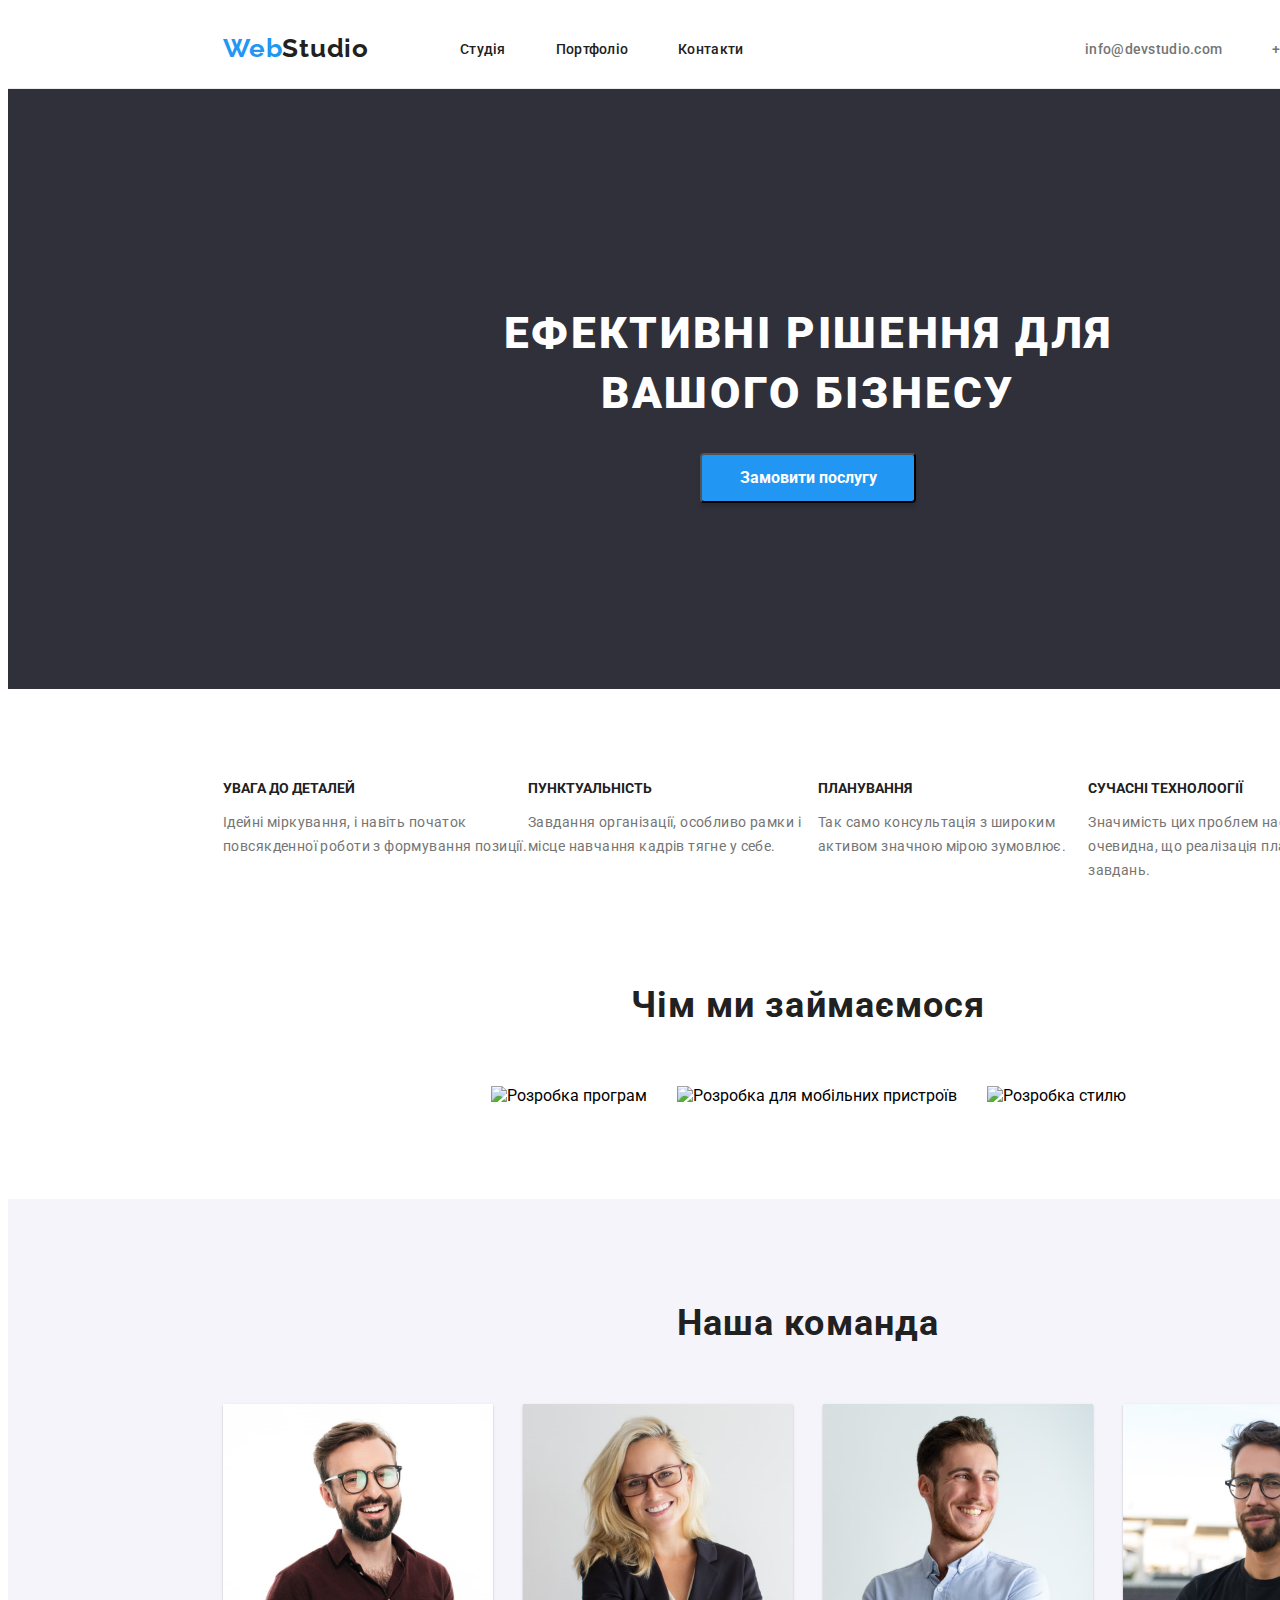
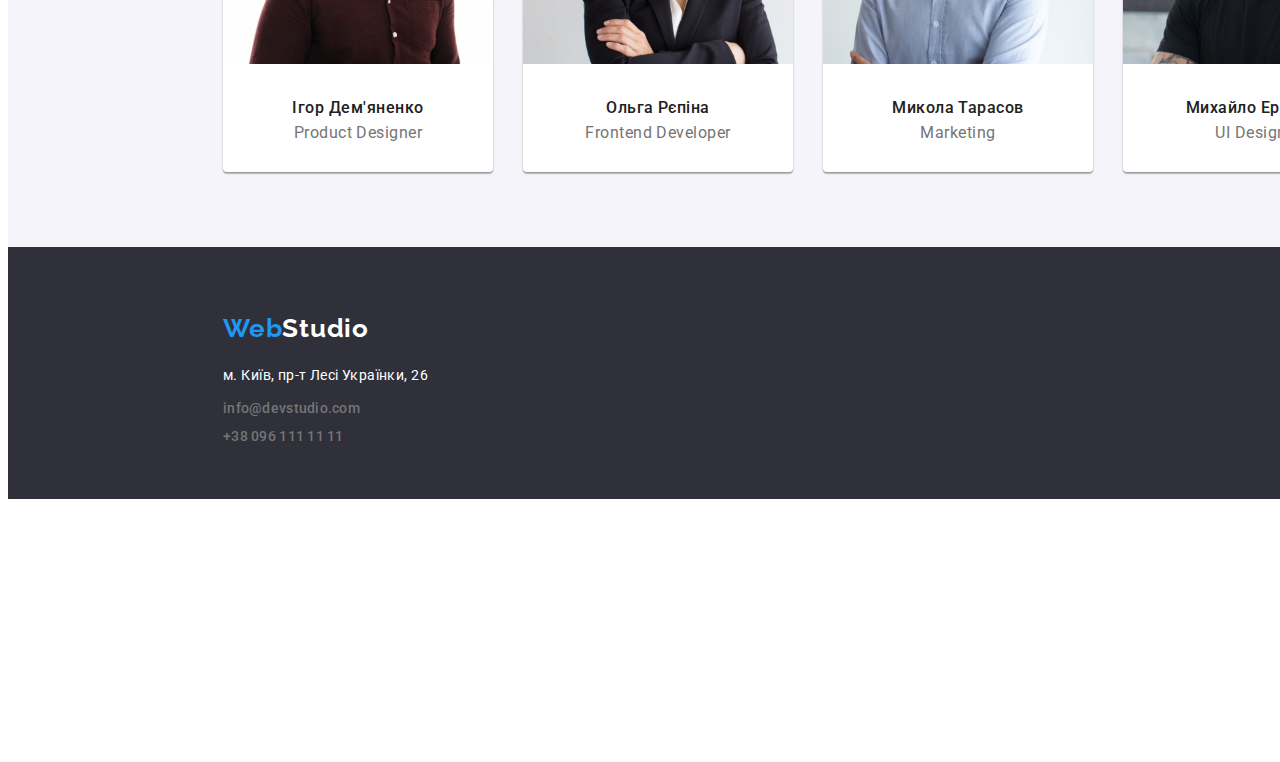
==== index.html @ 9a3f0b22 "переробив назву" ====
<!DOCTYPE html>
<html lang="uk">
  <head>
    <meta charset="UTF-8" />
    <meta http-equiv="X-UA-Compatible" content="IE=edge" />
    <meta name="viewport" content="width=device-width, initial-scale=1.0" />
    <title>WebStudio</title>
    <link rel="stylesheet" href="./css/styles.css" />
    <link rel="preconnect" href="https://fonts.googleapis.com" />
    <link rel="preconnect" href="https://fonts.gstatic.com" crossorigin />
    <link
      href="https://fonts.googleapis.com/css2?family=Raleway:wght@700&family=Roboto:wght@400;700;900&display=swap"
      rel="stylesheet"
    />
  </head>

  <body>
    <!--header-->

    <header class="page-header">
      <nav class="page-nav">
        <a class="logo link" href="./index.html"
          >Web<span class="logo-black">Studio</span></a
        >
        <ul class="nav-list-menu list">
          <li class="menu-item">
            <a class="menu-link link" href="./index.html">студія</a>
          </li>
          <li class="menu-item">
            <a class="menu-link link" href="./portfolio.html">портфоліо</a>
          </li>
          <li class="menu-item">
            <a class="menu-link link" href="">контакти</a>
          </li>
        </ul>
      </nav>
      <ul class="nav-contact-menu list">
        <li class="mail-item">
          <a class="mail-link link" href="mailto:info@devstudio.com"
            >info@devstudio.com</a
          >
        </li>
        <li class="phone-item">
          <a class="phone-number-link link" href="tel:+380961111111"
            >+38 096 111 11 11</a
          >
        </li>
      </ul>
    </header>

    <!--main section hero section-->

    <main>
      <section class="hero-section">
        <h1 class="hero-title">ефективні рішення для вашого бізнесу</h1>
        <button class="modal-button" type="button">Замовити послугу</button>
      </section>

      <!--main section  особливості-->

      <section class="features-section">
        <h2 class="title-features">наші особливості</h2>
        <ul class="list-feature list">
          <li class="feature">
            <h3 class="feature-head">увага до деталей</h3>
            <p class="deskription-feature">
              Ідейні міркування, і навіть початок повсякденної роботи з
              формування позиції.
            </p>
          </li>
          <li class="feature">
            <h3 class="feature-head">пунктуальність</h3>
            <p class="deskription-feature">
              Завдання організації, особливо рамки і місце навчання кадрів тягне
              у себе.
            </p>
          </li>
          <li class="feature">
            <h3 class="feature-head">планування</h3>
            <p class="deskription-feature">
              Так само консультація з широким активом значною мірою зумовлює.
            </p>
          </li>
          <li class="feature">
            <h3 class="feature-head">сучасні технолоогії</h3>
            <p class="deskription-feature">
              Значимість цих проблем настільки очевидна, що реалізація планових
              завдань.
            </p>
          </li>
        </ul>
      </section>

      <!--main section  чім ми займаємося-->

      <section class="image-section">
        <h2 class="title-image-work">Чім ми займаємося</h2>
        <ul class="image-list list">
          <li>
            <img
              src="./images/img/coding.jpg"
              alt="Розробка програм"
              width="370"
            />
          </li>
          <li>
            <img
              src="./images/img/mobile-dev.jpg"
              alt="Розробка для мобільних пристроїв"
              width="370"
            />
          </li>
          <li>
            <img
              src="./images/img/coloring.jpg"
              alt="Розробка стилю"
              width="370"
            />
          </li>
        </ul>
      </section>

      <!--main section  наша команда-->

      <section class="team-section">
        <h2 class="title-team-section">Наша команда</h2>
        <ul class="list-team list">
          <li class="team">
            <img
              src="./images/img_team/man1.jpg"
              alt="Ігор Дем'яненко"
              width="270"
            />
            <h3 class="head-member-team">ігор дем'яненко</h3>
            <p class="post-member-team" lang="en">product designer</p>
          </li>
          <li class="team">
            <img
              src="./images/img_team/blondgerl.jpg"
              alt="Ольга Рєпіна"
              width="270"
            />
            <h3 class="head-member-team">ольга рєпіна</h3>
            <p class="post-member-team" lang="en">frontend developer</p>
          </li>
          <li class="team">
            <img
              src="./images/img_team/man2.jpg"
              alt="Микола Тарасов"
              width="270"
            />
            <h3 class="head-member-team">микола тарасов</h3>
            <p class="post-member-team" lang="en">marketing</p>
          </li>
          <li class="team">
            <img
              src="./images/img_team/man3.jpg"
              alt="Михайло Єрмаков"
              width="270"
            />
            <h3 class="head-member-team">михайло ермаков</h3>
            <p class="post-member-team" lang="en">UI designer</p>
          </li>
        </ul>
      </section>
    </main>

    <!--footer-->

    <footer class="page-footer">
      <a class="logo-footer link" href="./index.html"
        >Web<span class="logo-white">Studio</span></a
      >
      <address class="address">
        <ul class="contact-list list">
          <li class="contact-item">
            <a
              class="address-link link"
              href="https://goo.gl/maps/MjFmagzTwZB6WULo7"
              target="_blank"
              rel="noopener nofollow noreferrer"
              >м. Київ, пр-т Лесі Українки, 26
            </a>
          </li>
          <li class="footer-mail-item">
            <a class="footer-mail-link link" href="mailto:info@devstudio.com"
              >info@devstudio.com</a
            >
          </li>
          <li class="footer-phone-item">
            <a class="footer-phone-number-link link" href="tel:+380961111111"
              >+38 096 111 11 11</a
            >
          </li>
        </ul>
      </address>
    </footer>
  </body>
</html>
---- css/styles.css ----
/*змінні кольорів*/
:root { /* color */
    --button-color-blue: #2196F3;
    --background-color-white: #ffffff;
    --background-color-dark: #2F303A;
    --background-color-light: #ECECEC;
    --background-color-team: #F5F4FA;
    --main-text-color-gray: #757575;
    --main-text-color-black: #212121;
    --logo-text-color-blue: #2196F3;
    --logo-text-color-black: #212121;
    --hover-focus-color-blue: #2196F3;

    /* font */
    --primary-font: 'Roboto', sans-serif;
}
/*    зміна курсора    */
button {
    cursor: pointer;
    font-family: inherit;
} 

/*    Підреслювання  вимк    */
.link {
    text-decoration: none;
}
/*    маркер списку  вимк    */
.list {
    list-style: none;
    padding: 0;
} 
body {
    font-family: var(--primary-font);
    width: 1600px;
    height: 2346px;

}

/*    header   */
.page-header {
    width: 1600px;
    height: 80px;
    display: flex;
    flex-direction: row;
    align-items: center;
    justify-content: space-between;
    background-color: var(--background-color-white);
    border-bottom: 1px solid #ECECEC;
}
.page-nav {
    display: flex;
    align-items: center;
}
/* logo */
.logo {
    font-family: 'Raleway';
    font-style: normal;
    font-weight: 700;
    font-size: 26px;
    line-height: 1.19;
    letter-spacing: 0.03em;
    color: var(--logo-text-color-blue);
    margin-left: 215px;
    width: 145px;
    height: 31px;

}
.logo-black {
    color: var(--logo-text-color-black);
}
/* nav */
.nav-list-menu {
    display: flex;
    margin: 92px;
    text-transform: capitalize;
} 
.menu-item {
    margin-right: 50px;
}
.menu-link {
    font-weight: 500;
    font-size: 14px;
    line-height: 1.14;
    letter-spacing: 0.02em;
    color: var(--main-text-color-black);
}

.nav-contact-menu {
    display: flex;
    margin-right: 215px;
}
/*    Hover Focus  header  */
.menu-link:hover,
.menu-link:focus,
.mail-link:hover,
.mail-link:focus,
.phone-number-link:hover,
.phone-number-link:focus {
    color: var(--hover-focus-color-blue);
}

/*    Посилання на mail     */

.mail-link {
    font-weight: 500;
    font-size: 14px;
    line-height: 1.14;
    letter-spacing: 0.02em;
    color: var(--main-text-color-gray);
}                   
/*    Посилання на phone    */
.phone-item {
    margin-left: 50px;
}
.phone-number-link {
    font-weight: 500;
    font-size: 14px;
    line-height: 1.14;
    letter-spacing: 0.02em;
    color:var(--main-text-color-gray);
}

/*    MAIN section--HERO SECTION    */
.hero-section {
    width: 1600px;
    height: 600px;
    display: flex;
    background-color: var(--background-color-dark);
    flex-wrap: nowrap;
    flex-direction: column;
    justify-content: center;
    align-items: center;
}
.hero-title {
    width: 696px;
    height: 120px;
    text-align: center;
    text-transform: uppercase;
    font-weight: 900;
    font-size: 44px;
    line-height: 1.36;
    letter-spacing: 0.06em;
    color: var(--background-color-white);
}
.modal-button {
    width: 216px;
    height: 50px;
    font-weight: 700;
    font-size: 16px;
    line-height: 1.9;
    color: #ffffff;
    background-color: var(--button-color-blue);
    border-radius: 4px;
    box-shadow: 0px 4px 4px rgba(0, 0, 0, 0.15);
    
}
.modal-button:hover, 
.modal-button:focus {
    background-color: #188CE8;
}
/*    MAIN section--Особливості    */
.features-section {
    width: 1170px;
    height: 98px;
    display: flex;
    justify-content: space-around;
    margin: auto;
    align-items: center;
    margin-top: 94px;
    margin-bottom: 94px;
    background-color: var(--background-color-white);
}
.title-features {
    display: none;
}
.list-feature {
    display: flex;
}
.feature-head {
    font-weight: 700;
    font-size: 14px;
    line-height: 1.14;
    letter-spacing: 3%;
    text-transform: uppercase;
    color: var(--main-text-color-black);
}
.deskription-feature {
    font-weight: 400;
    font-size: 14px;
    line-height: 1.71;
    letter-spacing: 0.03em;
    color: var(--main-text-color-gray)
}

/*    Main section--Чим ми займаємося    */
.image-section {
    margin-bottom: 94px;
}
.title-image-work {
    display: flex;
    justify-content: center;
    font-weight: 700;
    font-size: 36px;
    line-height: 1.7;
    letter-spacing: 0.03em;
    color: var(--main-text-color-black);
    margin-bottom: 50px;
}
.image-list {
    display: flex;
    flex-wrap: wrap;
    gap: 30px;
    justify-content: center;
}

/*     Main section--Наша команда    */
.team-section {
    width: 1600px;
    height: 648px;
    background-color: var(--background-color-team);
} 
.title-team-section {
    font-weight: 700;
    font-size: 36px;
    line-height: 1.7;
    letter-spacing: 0.03em;
    color: var(--main-text-color-black);
    display: flex;
    justify-content: center;
    padding-top: 94px;
}

.list-team {
    display: flex;
    margin-top: 50px;
    gap: 30px;
    justify-content: center;
}

.team {
    background-color: var(--background-color-white);
    width: 270px;
    height: 368px;
    box-shadow: 0px 1px 3px rgba(0, 0, 0, 0.12),
     0px 1px 1px rgba(0, 0, 0, 0.14),
     0px 2px 1px rgba(0, 0, 0, 0.2);
    border-radius: 0px 0px 4px 4px;
}
.head-member-team {
    font-weight: 500;
    font-size: 16px;
    line-height: 1.19;
    letter-spacing: 0.03em;
    color: var(--main-text-color-black);
    margin-top: 30px;
    display: flex;
    justify-content: center;
    text-transform: capitalize;
}
.post-member-team {
    font-weight: 400;
    font-size: 16px;
    line-height: 1.19;
    letter-spacing: 0.03em;
    color: var(--main-text-color-gray);
    margin-top: -10px;
    display: flex;
    justify-content: center;
    text-transform: capitalize;
}

/*    Footer    */
.page-footer {
    height: 252px;
    background-color: var(--background-color-dark);
    display: flex;
    flex-direction: column;
    justify-content: center;
}
.logo-footer {
    font-family: 'Raleway';
    font-weight: 700;
    font-size: 26px;
    line-height: 1.19;
    letter-spacing: 0.03em;
    color: var(--logo-text-color-blue);
    margin-left: 215px;
    width: 145px;
    height: 31px;
}
.logo-white {
    color: #FFFFFF;
}
.address {
    font-style: normal;
    margin-bottom: -28px;
    
}

.contact-list {
    margin-left: 215px;
    width: 231px;
    height: 81px;
    display: flex;
    justify-content: space-between;
    flex-direction: column;
    margin-top: 20px;

}


.address-link {
    font-weight: 400;
    font-size: 14px;
    line-height: 1.7;
    letter-spacing: 0.03em;
    color: #FFFFFF;
}

.footer-mail-link {
    font-weight: 500;
    font-size: 14px;
    line-height: 1.14;
    letter-spacing: 0.02em;
    color: var(--main-text-color-gray);
    margin-top: 9px;
}
.footer-phone-number-link {
    font-weight: 500;
    font-size: 14px;
    line-height: 1.14;
    letter-spacing: 0.02em;;
    color: var(--main-text-color-gray);
    margin-top: 9px;
}
.address-link:hover,
.address-link:focus,
.footer-mail-link:hover,
.footer-mail-link:focus,
.footer-phone-number-link:hover,
.footer-phone-number-link:focus {
    color: var(--button-color-blue)
}


/*    Portfolio   main */

.section {
    margin-top: 94px;
    margin-bottom: 94px;
}
/* правильно сховати H1  */
.section-title {
    position: absolute;
    white-space: nowrap;
    width: 1px;
    height: 1px;
    overflow: hidden;
    border: 0;
    padding: 0;
    clip: rect(0 0 0 0);
    clip-path: inset(50%);
    margin: -1px;
}
/* список навигации*/
.nav-list {
    display: flex;
    justify-content: center;
    gap: 8px;
    padding-bottom: 34px;
}
.nav-list-link {
    text-transform: capitalize;
    border: none;
    border-radius: 4px;
    font-family: inherit;
    font-weight: 500;
    font-size: 16px;
    line-height: 1.6;
    letter-spacing: 0.03em;
    color: var(--main-text-color-black);
    height: 38px;
    padding-left: 22px;
    padding-right: 22px;

}
.text-trasform-none {
    text-transform: lowercase;
} 
.text-transform-up {
    text-transform: uppercase;
}
.item-link {
    text-transform: capitalize;
    font-family: 'Roboto';
    font-style: normal;
    font-weight: 500;
    font-size: 16px;
    line-height: 26px;
    text-align: center;
    letter-spacing: 0.03em;
    color: var(--main-text-color-black);
}
.nav-list-link:hover,
.nav-list-link:focus {
    background-color: var(--hover-focus-color-blue);
    color: #FFFFFF;
    box-shadow: 0px 3px 1px rgba(0, 0, 0, 0.1),
     0px 1px 2px rgba(0, 0, 0, 0.08),
      0px 2px 2px rgba(0, 0, 0, 0.12);
}


/*portfolio Maine content */

.container {
    width: 1170px;
    margin-left: auto;
    margin-right: auto;
    padding: 0 15px;
}
.list-portfolio {
    display: flex;
    flex-wrap: wrap;
    gap: 30px;
    justify-content: center;
    padding: 0;
} 

.item {
    width: 370px;
    height: 404px;
    box-sizing: border-box;
    background: var(--background-color-white);
    border: 1px solid #EEEEEE;
}
.head-list {
    margin-left: 24px;
    text-transform: capitalize;
}
.paragraf-list {
    margin-left: 24px;
    text-transform: capitalize;
    color: var(--main-text-color-gray);
}
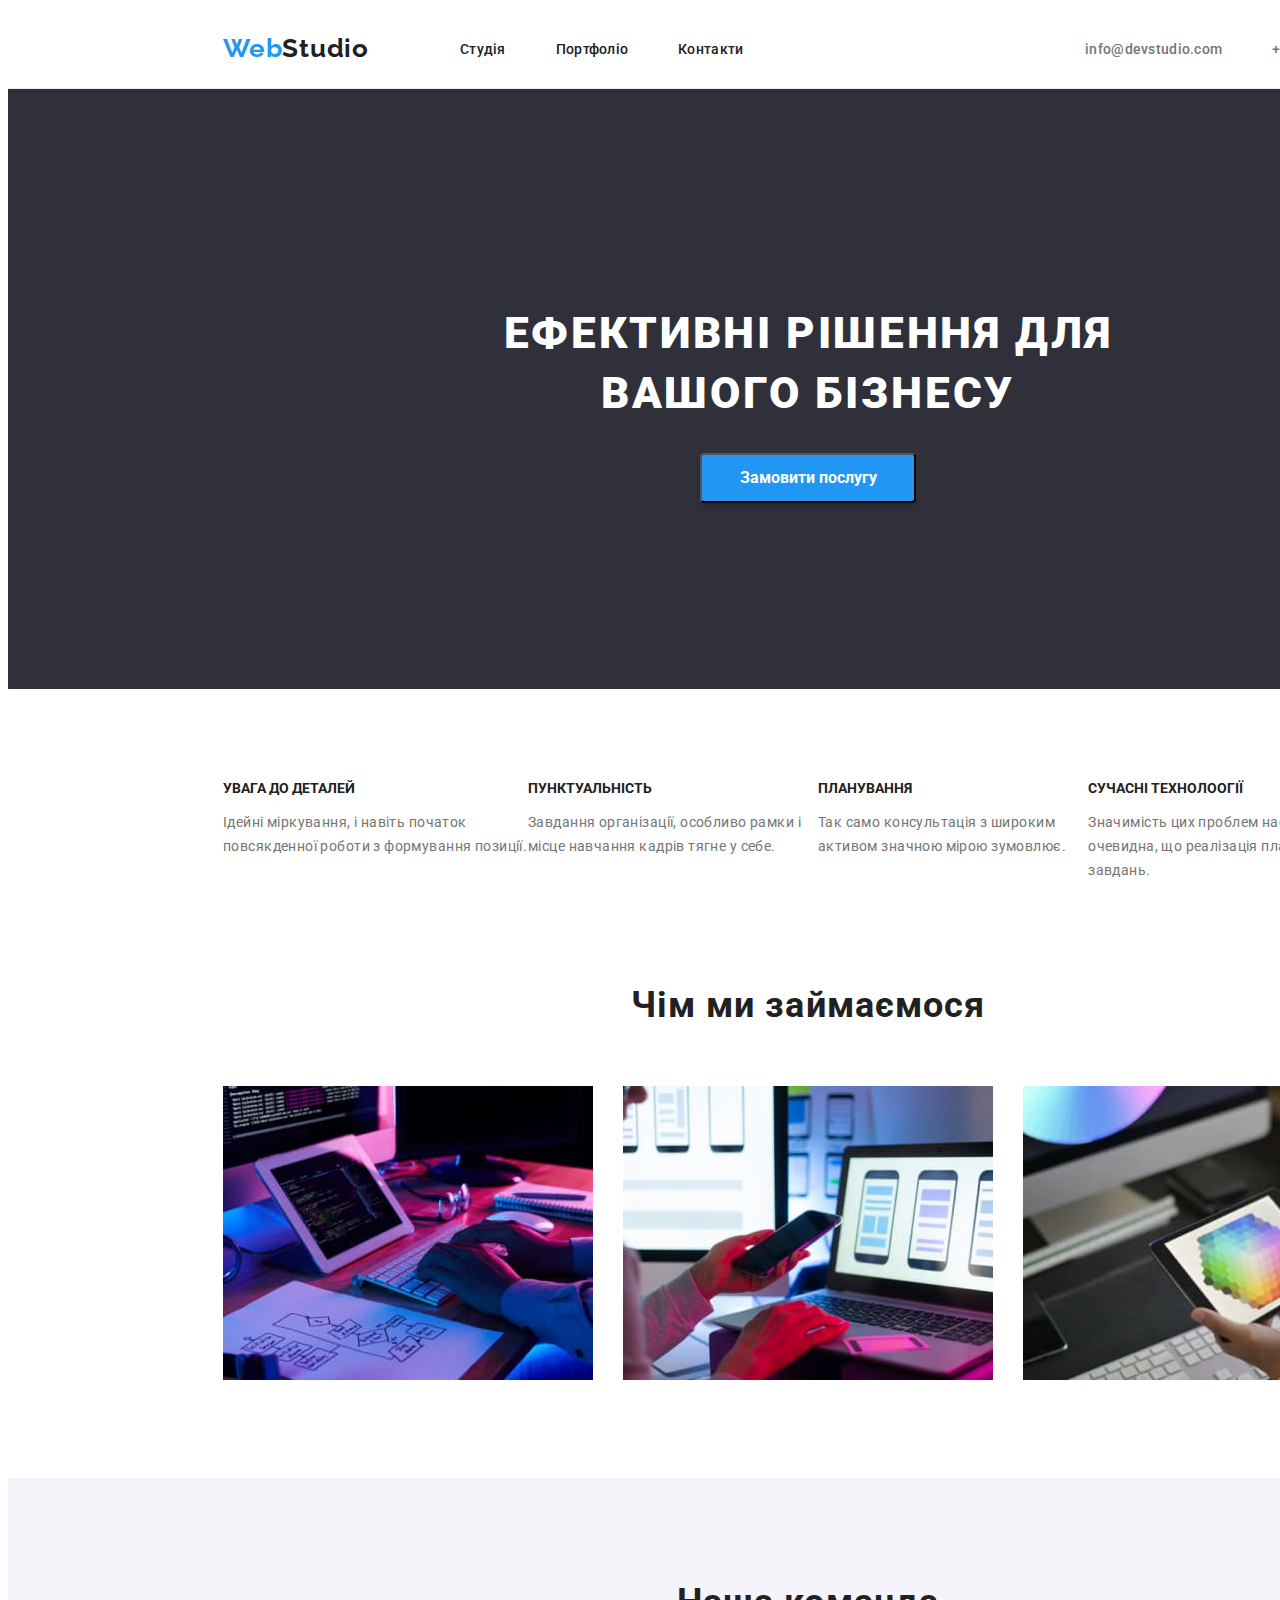
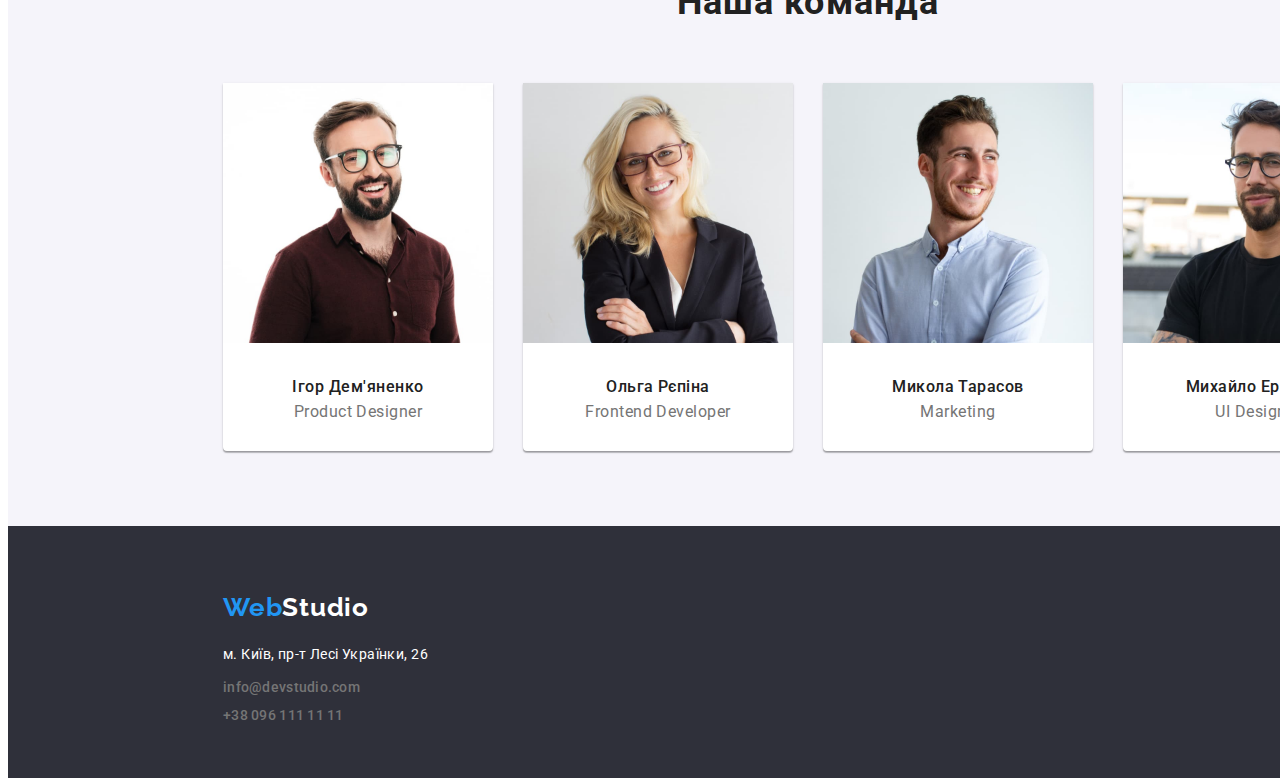
==== commit 1c4a86ff: "fix by foto" ====
--- a/index.html
+++ b/index.html
@@ -98,21 +98,21 @@
         <ul class="image-list list">
           <li>
             <img
-              src="./images/img/coding.jpg"
+              src="./images/coding.jpg"
               alt="Розробка програм"
               width="370"
             />
           </li>
           <li>
             <img
-              src="./images/img/mobile-dev.jpg"
+              src="./images/mobile-dev.jpg"
               alt="Розробка для мобільних пристроїв"
               width="370"
             />
           </li>
           <li>
             <img
-              src="./images/img/coloring.jpg"
+              src="./images/coloring.jpg"
               alt="Розробка стилю"
               width="370"
             />
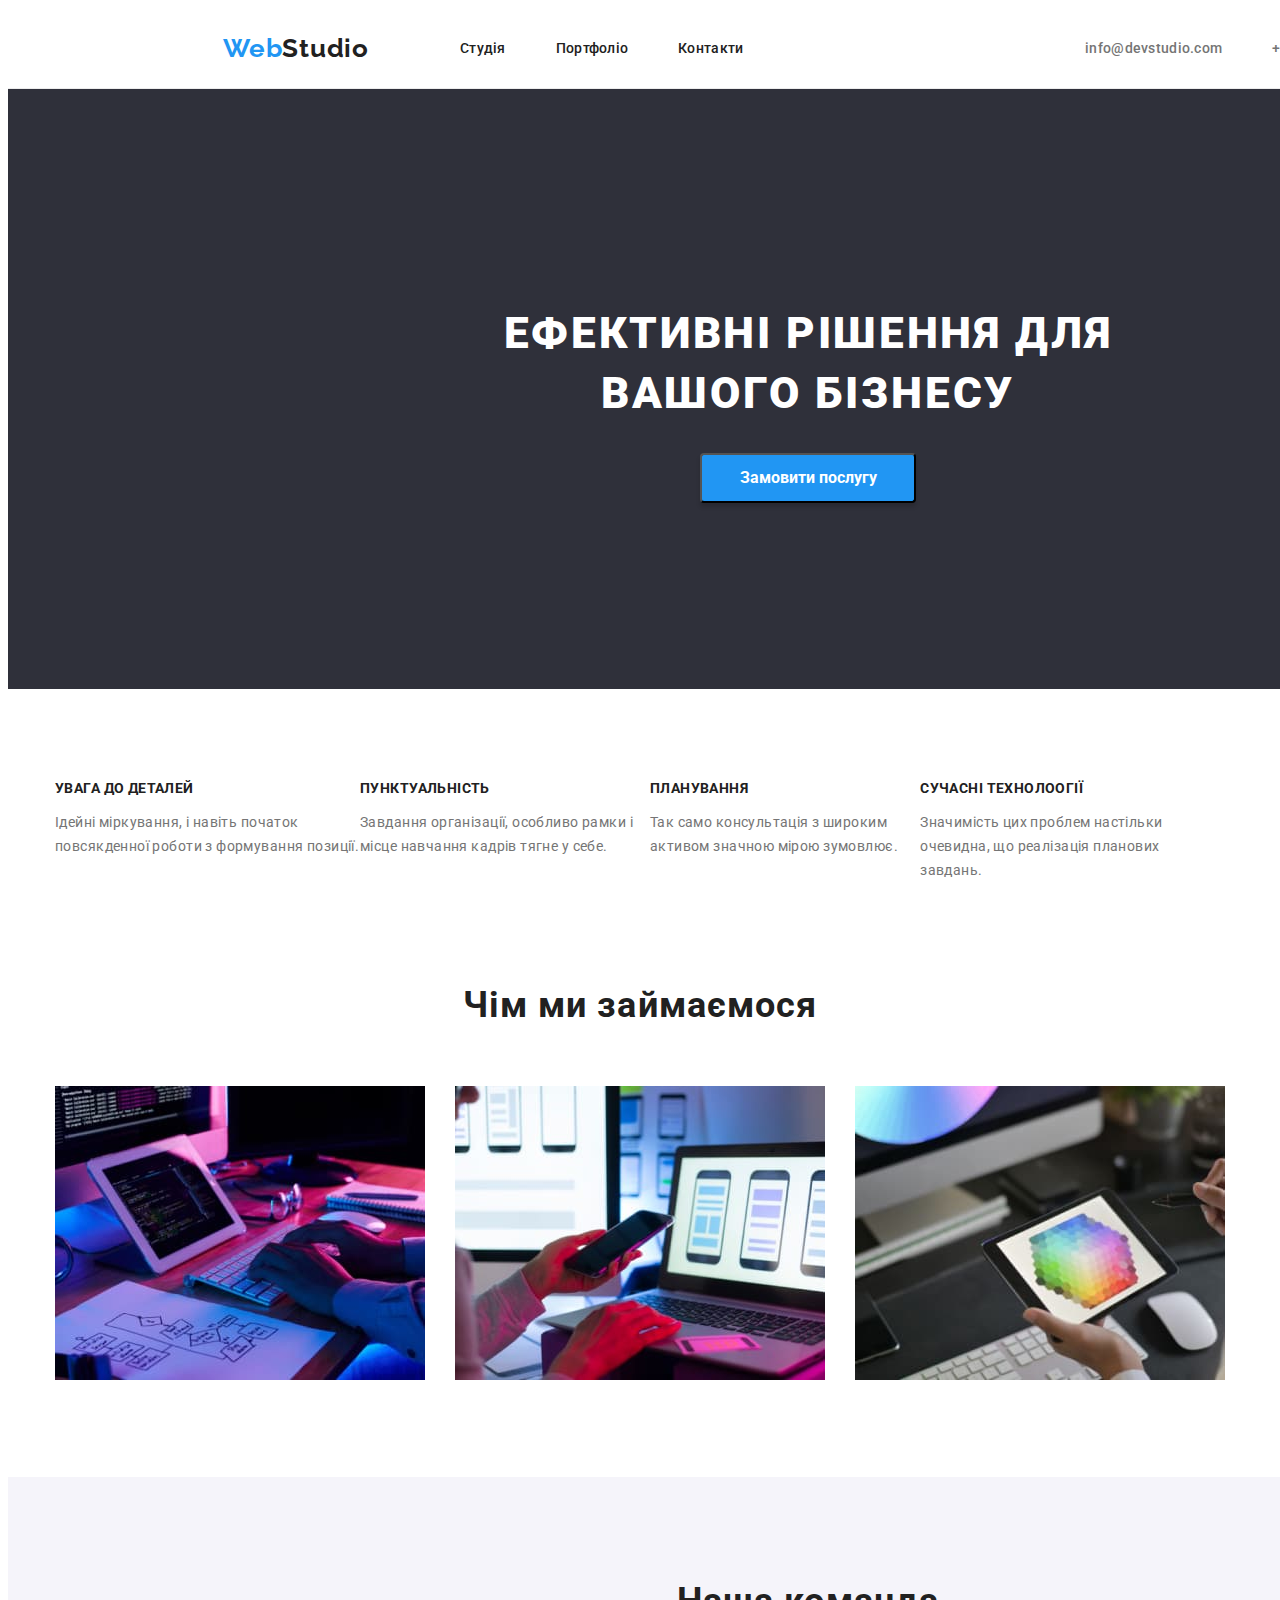
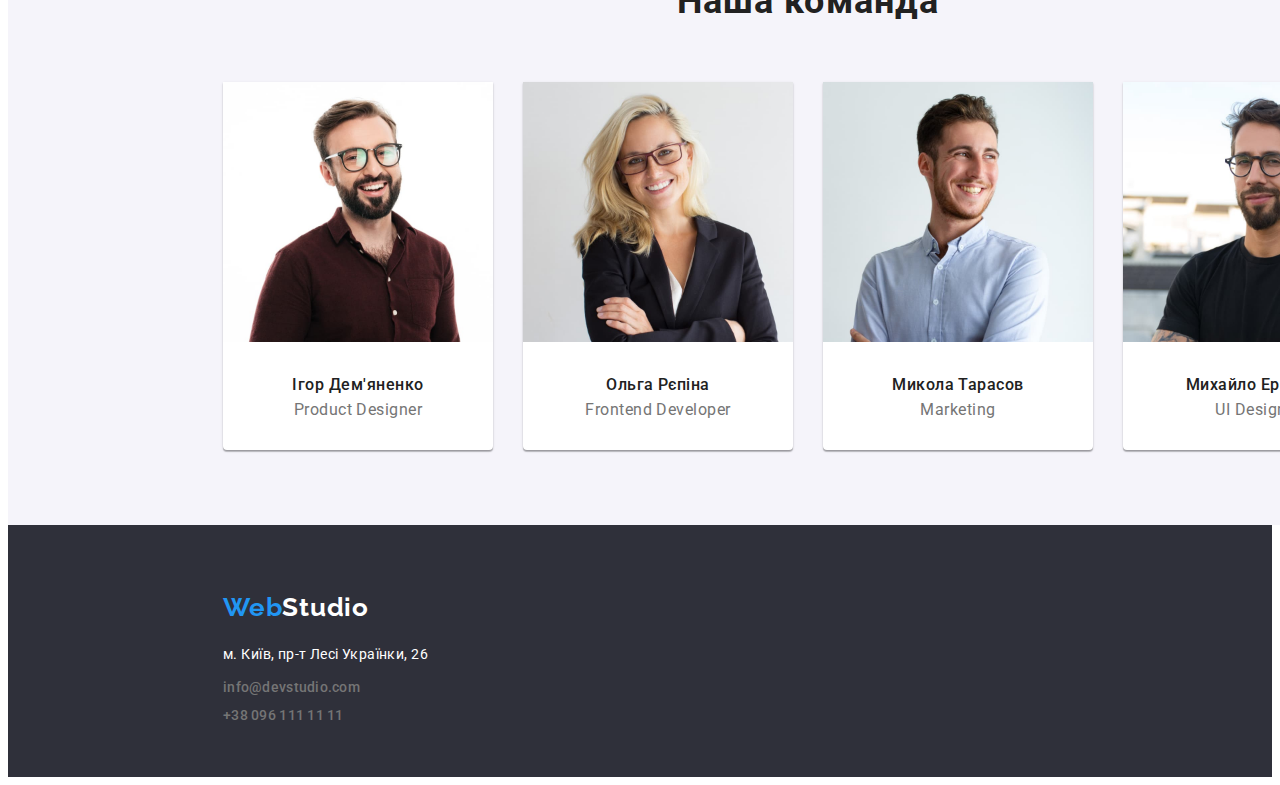
==== commit bf572123: "fix visually-hidden для h2" ====
--- a/index.html
+++ b/index.html
@@ -6,12 +6,9 @@
     <meta name="viewport" content="width=device-width, initial-scale=1.0" />
     <title>WebStudio</title>
     <link rel="stylesheet" href="./css/styles.css" />
-    <link rel="preconnect" href="https://fonts.googleapis.com" />
-    <link rel="preconnect" href="https://fonts.gstatic.com" crossorigin />
-    <link
-      href="https://fonts.googleapis.com/css2?family=Raleway:wght@700&family=Roboto:wght@400;700;900&display=swap"
-      rel="stylesheet"
-    />
+    <link rel="preconnect" href="https://fonts.googleapis.com">
+    <link rel="preconnect" href="https://fonts.gstatic.com" crossorigin>
+    <link href="https://fonts.googleapis.com/css2?family=Raleway:wght@700&family=Roboto:wght@400;500;700;900&display=swap" rel="stylesheet">
   </head>
 
   <body>
@@ -59,7 +56,7 @@
       <!--main section  особливості-->
 
       <section class="features-section">
-        <h2 class="title-features">наші особливості</h2>
+        <h2 class="title-features visually-hidden">наші особливості</h2>
         <ul class="list-feature list">
           <li class="feature">
             <h3 class="feature-head">увага до деталей</h3>
@@ -97,11 +94,7 @@
         <h2 class="title-image-work">Чім ми займаємося</h2>
         <ul class="image-list list">
           <li>
-            <img
-              src="./images/coding.jpg"
-              alt="Розробка програм"
-              width="370"
-            />
+            <img src="./images/coding.jpg" alt="Розробка програм" width="370" />
           </li>
           <li>
             <img
@@ -111,11 +104,7 @@
             />
           </li>
           <li>
-            <img
-              src="./images/coloring.jpg"
-              alt="Розробка стилю"
-              width="370"
-            />
+            <img src="./images/coloring.jpg" alt="Розробка стилю" width="370" />
           </li>
         </ul>
       </section>
--- a/css/styles.css
+++ b/css/styles.css
@@ -30,10 +30,10 @@
     padding: 0;
 } 
 body {
+    background-color: var(--background-color-white);
     font-family: var(--primary-font);
-    width: 1600px;
-    height: 2346px;
-
+    font-size: 14px;
+    letter-spacing: 0.03em;
 }
 
 /*    header   */
@@ -54,7 +54,6 @@
 /* logo */
 .logo {
     font-family: 'Raleway';
-    font-style: normal;
     font-weight: 700;
     font-size: 26px;
     line-height: 1.19;
@@ -121,6 +120,7 @@
 }
 
 /*    MAIN section--HERO SECTION    */
+
 .hero-section {
     width: 1600px;
     height: 600px;
@@ -171,7 +171,17 @@
     background-color: var(--background-color-white);
 }
 .title-features {
-    display: none;
+    
+}
+.visually-hidden {
+    position: absolute;
+    width: 1px;
+    height: 1px;
+    margin: -1px;
+    border: 0;
+    padding: 0;
+    clip: rect(0 0 0 0);
+    overflow: hidden;
 }
 .list-feature {
     display: flex;
@@ -339,7 +349,7 @@
 .footer-mail-link:focus,
 .footer-phone-number-link:hover,
 .footer-phone-number-link:focus {
-    color: var(--button-color-blue)
+    color: var(--button-color-blue);
 }
 
 
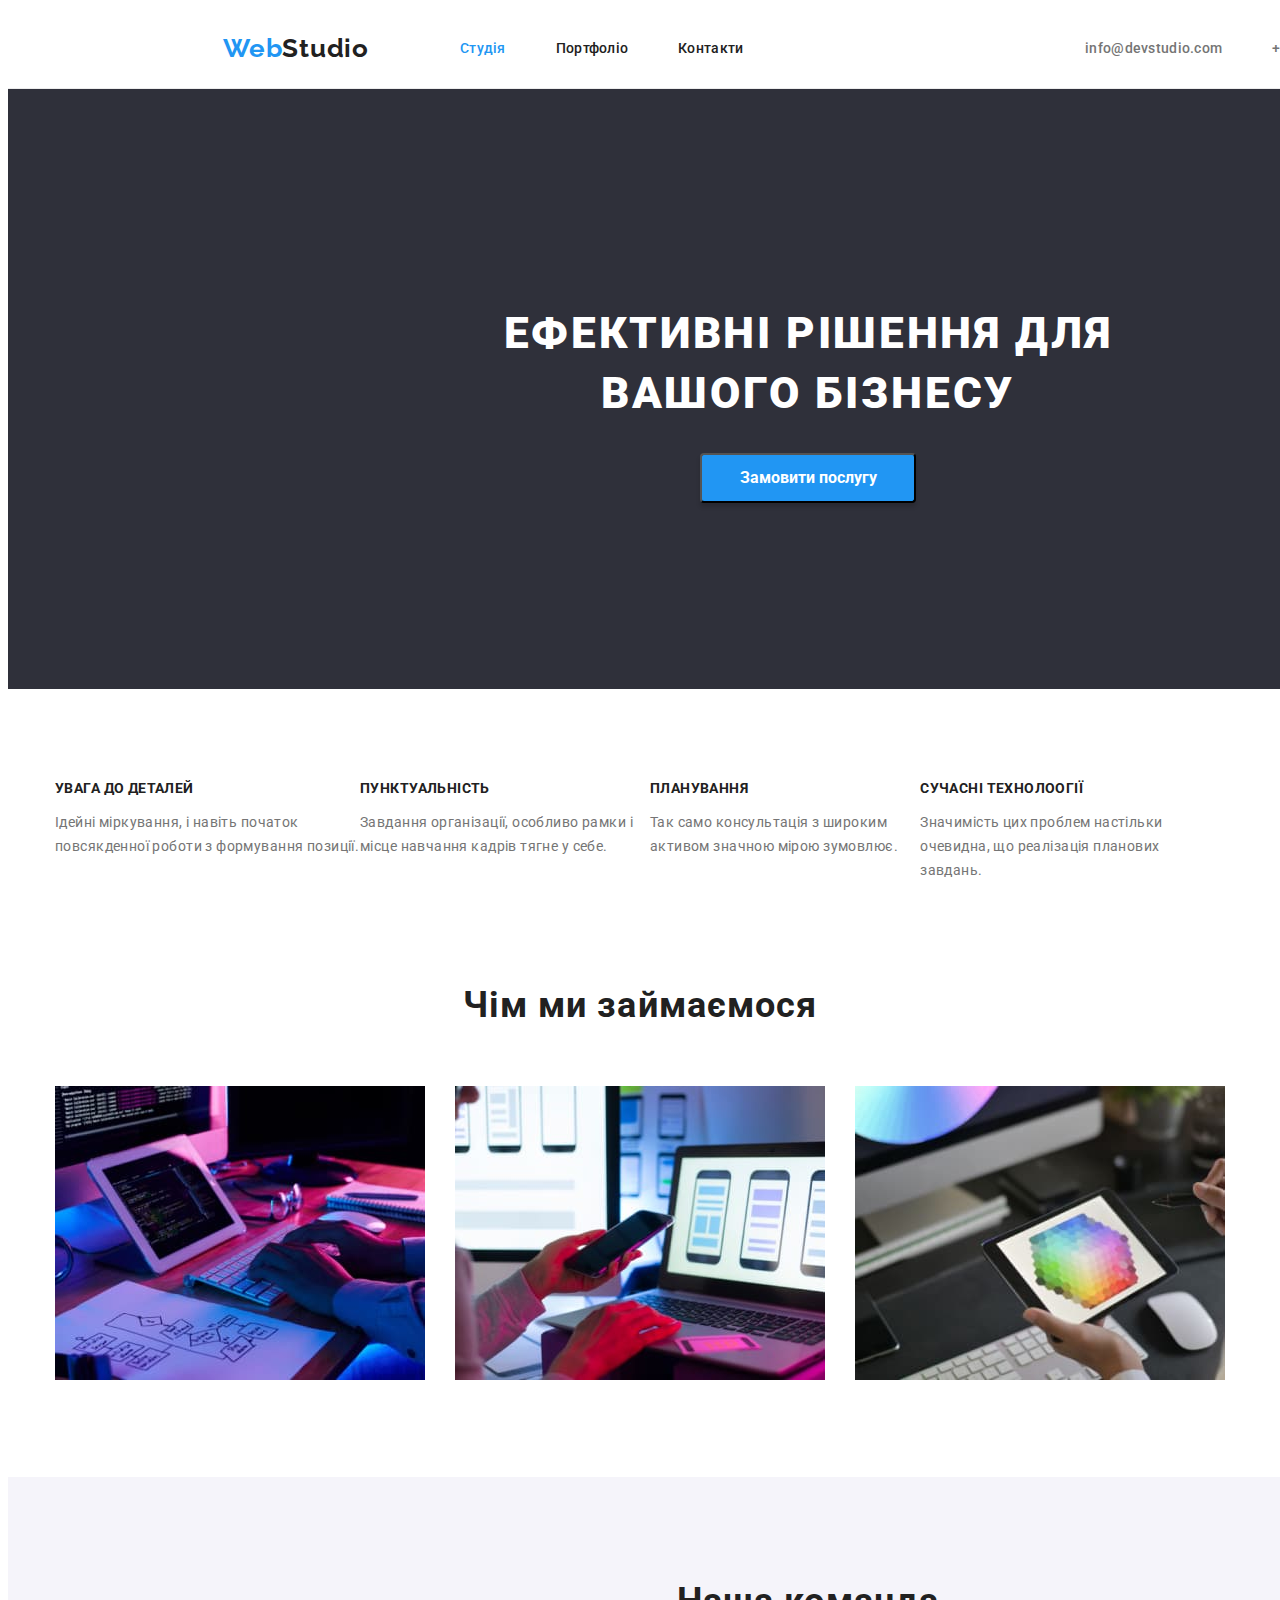
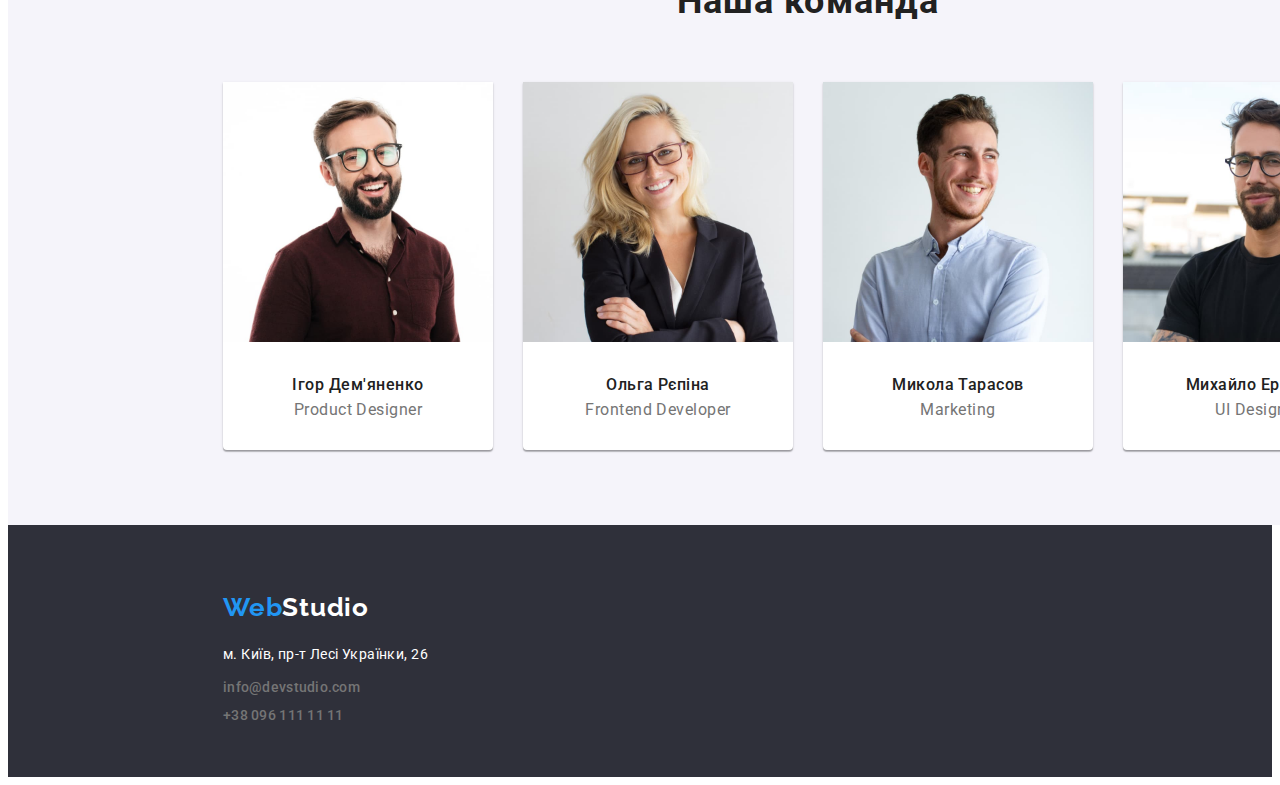
==== commit 8077ce78: "fix accent color header" ====
--- a/index.html
+++ b/index.html
@@ -1,14 +1,17 @@
 <!DOCTYPE html>
 <html lang="uk">
   <head>
-    <meta charset="UTF-8" />
-    <meta http-equiv="X-UA-Compatible" content="IE=edge" />
-    <meta name="viewport" content="width=device-width, initial-scale=1.0" />
+    <meta charset="UTF-8">
+    <meta http-equiv="X-UA-Compatible" content="IE=edge">
+    <meta name="viewport" content="width=device-width, initial-scale=1.0">
     <title>WebStudio</title>
-    <link rel="stylesheet" href="./css/styles.css" />
+    <link rel="stylesheet" href="./css/styles.css">
     <link rel="preconnect" href="https://fonts.googleapis.com">
     <link rel="preconnect" href="https://fonts.gstatic.com" crossorigin>
-    <link href="https://fonts.googleapis.com/css2?family=Raleway:wght@700&family=Roboto:wght@400;500;700;900&display=swap" rel="stylesheet">
+    <link
+      href="https://fonts.googleapis.com/css2?family=Raleway:wght@700&family=Roboto:wght@400;500;700;900&display=swap"
+      rel="stylesheet"
+    >
   </head>
 
   <body>
@@ -21,7 +24,7 @@
         >
         <ul class="nav-list-menu list">
           <li class="menu-item">
-            <a class="menu-link link" href="./index.html">студія</a>
+            <a class="menu-link accent-color link" href="./index.html">студія</a>
           </li>
           <li class="menu-item">
             <a class="menu-link link" href="./portfolio.html">портфоліо</a>
@@ -94,17 +97,17 @@
         <h2 class="title-image-work">Чім ми займаємося</h2>
         <ul class="image-list list">
           <li>
-            <img src="./images/coding.jpg" alt="Розробка програм" width="370" />
+            <img src="./images/coding.jpg" alt="Розробка програм" width="370" >
           </li>
           <li>
             <img
               src="./images/mobile-dev.jpg"
               alt="Розробка для мобільних пристроїв"
               width="370"
-            />
+            >
           </li>
           <li>
-            <img src="./images/coloring.jpg" alt="Розробка стилю" width="370" />
+            <img src="./images/coloring.jpg" alt="Розробка стилю" width="370" >
           </li>
         </ul>
       </section>
@@ -119,7 +122,7 @@
               src="./images/img_team/man1.jpg"
               alt="Ігор Дем'яненко"
               width="270"
-            />
+            >
             <h3 class="head-member-team">ігор дем'яненко</h3>
             <p class="post-member-team" lang="en">product designer</p>
           </li>
@@ -128,7 +131,7 @@
               src="./images/img_team/blondgerl.jpg"
               alt="Ольга Рєпіна"
               width="270"
-            />
+            >
             <h3 class="head-member-team">ольга рєпіна</h3>
             <p class="post-member-team" lang="en">frontend developer</p>
           </li>
@@ -137,7 +140,7 @@
               src="./images/img_team/man2.jpg"
               alt="Микола Тарасов"
               width="270"
-            />
+            >
             <h3 class="head-member-team">микола тарасов</h3>
             <p class="post-member-team" lang="en">marketing</p>
           </li>
@@ -146,7 +149,7 @@
               src="./images/img_team/man3.jpg"
               alt="Михайло Єрмаков"
               width="270"
-            />
+            >
             <h3 class="head-member-team">михайло ермаков</h3>
             <p class="post-member-team" lang="en">UI designer</p>
           </li>
--- a/css/styles.css
+++ b/css/styles.css
@@ -24,6 +24,10 @@
 .link {
     text-decoration: none;
 }
+a {
+    text-decoration: none;
+    color: #212121;
+}
 /*    маркер списку  вимк    */
 .list {
     list-style: none;
@@ -81,7 +85,9 @@
     font-size: 14px;
     line-height: 1.14;
     letter-spacing: 0.02em;
-    color: var(--main-text-color-black);
+}
+.accent-color {
+    color: #2196F3;
 }
 
 .nav-contact-menu {
@@ -195,7 +201,7 @@
     color: var(--main-text-color-black);
 }
 .deskription-feature {
-    font-weight: 400;
+   
     font-size: 14px;
     line-height: 1.71;
     letter-spacing: 0.03em;
@@ -268,7 +274,6 @@
     text-transform: capitalize;
 }
 .post-member-team {
-    font-weight: 400;
     font-size: 16px;
     line-height: 1.19;
     letter-spacing: 0.03em;
@@ -320,7 +325,6 @@
 
 
 .address-link {
-    font-weight: 400;
     font-size: 14px;
     line-height: 1.7;
     letter-spacing: 0.03em;
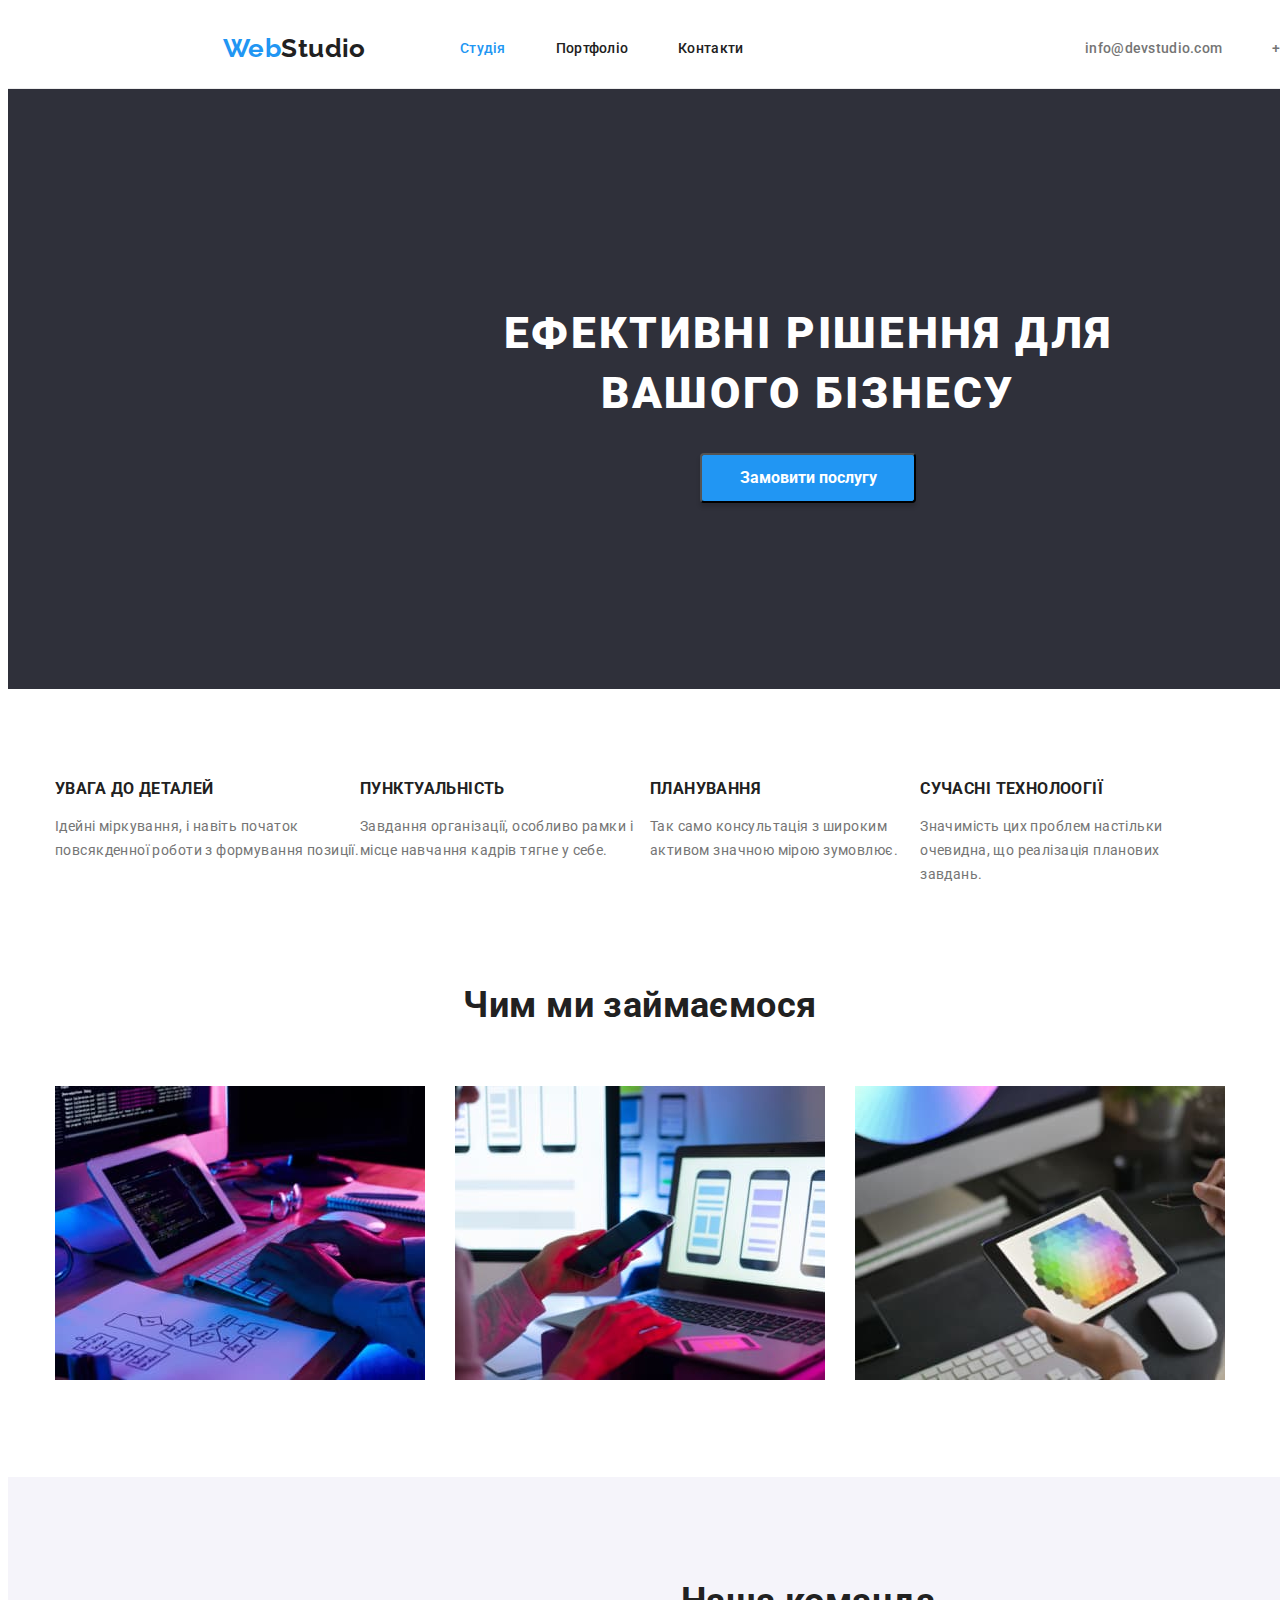
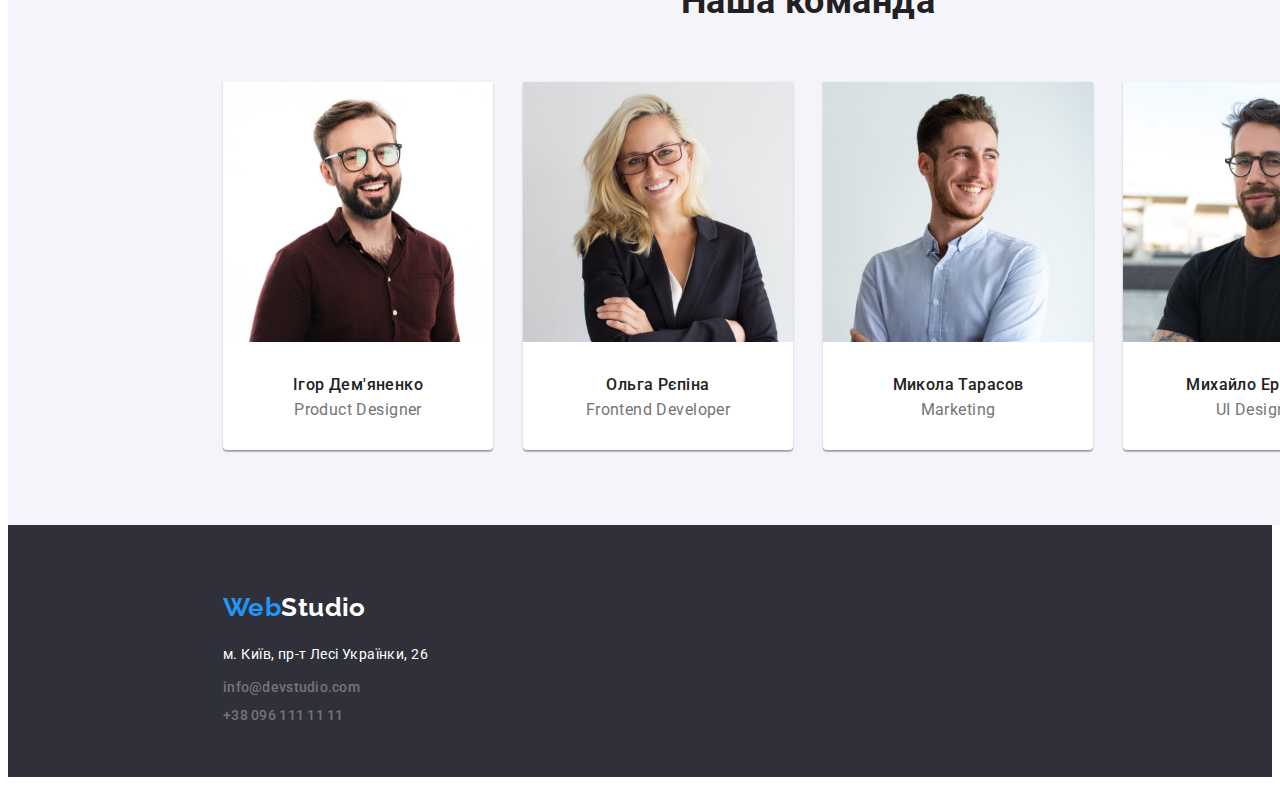
==== commit c188d08a: "виправив текст" ====
--- a/index.html
+++ b/index.html
@@ -94,7 +94,7 @@
       <!--main section  чім ми займаємося-->
 
       <section class="image-section">
-        <h2 class="title-image-work">Чім ми займаємося</h2>
+        <h2 class="title-image-work">Чим ми займаємося</h2>
         <ul class="image-list list">
           <li>
             <img src="./images/coding.jpg" alt="Розробка програм" width="370" >
--- a/css/styles.css
+++ b/css/styles.css
@@ -61,7 +61,6 @@
     font-weight: 700;
     font-size: 26px;
     line-height: 1.19;
-    letter-spacing: 0.03em;
     color: var(--logo-text-color-blue);
     margin-left: 215px;
     width: 145px;
@@ -82,7 +81,6 @@
 }
 .menu-link {
     font-weight: 500;
-    font-size: 14px;
     line-height: 1.14;
     letter-spacing: 0.02em;
 }
@@ -108,7 +106,6 @@
 
 .mail-link {
     font-weight: 500;
-    font-size: 14px;
     line-height: 1.14;
     letter-spacing: 0.02em;
     color: var(--main-text-color-gray);
@@ -119,7 +116,6 @@
 }
 .phone-number-link {
     font-weight: 500;
-    font-size: 14px;
     line-height: 1.14;
     letter-spacing: 0.02em;
     color:var(--main-text-color-gray);
@@ -194,17 +190,12 @@
 }
 .feature-head {
     font-weight: 700;
-    font-size: 14px;
-    line-height: 1.14;
-    letter-spacing: 3%;
+    line-height: 1.14;
     text-transform: uppercase;
     color: var(--main-text-color-black);
 }
 .deskription-feature {
-   
-    font-size: 14px;
     line-height: 1.71;
-    letter-spacing: 0.03em;
     color: var(--main-text-color-gray)
 }
 
@@ -218,7 +209,6 @@
     font-weight: 700;
     font-size: 36px;
     line-height: 1.7;
-    letter-spacing: 0.03em;
     color: var(--main-text-color-black);
     margin-bottom: 50px;
 }
@@ -239,7 +229,6 @@
     font-weight: 700;
     font-size: 36px;
     line-height: 1.7;
-    letter-spacing: 0.03em;
     color: var(--main-text-color-black);
     display: flex;
     justify-content: center;
@@ -266,7 +255,6 @@
     font-weight: 500;
     font-size: 16px;
     line-height: 1.19;
-    letter-spacing: 0.03em;
     color: var(--main-text-color-black);
     margin-top: 30px;
     display: flex;
@@ -276,7 +264,6 @@
 .post-member-team {
     font-size: 16px;
     line-height: 1.19;
-    letter-spacing: 0.03em;
     color: var(--main-text-color-gray);
     margin-top: -10px;
     display: flex;
@@ -297,7 +284,6 @@
     font-weight: 700;
     font-size: 26px;
     line-height: 1.19;
-    letter-spacing: 0.03em;
     color: var(--logo-text-color-blue);
     margin-left: 215px;
     width: 145px;
@@ -325,15 +311,12 @@
 
 
 .address-link {
-    font-size: 14px;
     line-height: 1.7;
-    letter-spacing: 0.03em;
     color: #FFFFFF;
 }
 
 .footer-mail-link {
     font-weight: 500;
-    font-size: 14px;
     line-height: 1.14;
     letter-spacing: 0.02em;
     color: var(--main-text-color-gray);
@@ -341,7 +324,6 @@
 }
 .footer-phone-number-link {
     font-weight: 500;
-    font-size: 14px;
     line-height: 1.14;
     letter-spacing: 0.02em;;
     color: var(--main-text-color-gray);
@@ -391,7 +373,6 @@
     font-weight: 500;
     font-size: 16px;
     line-height: 1.6;
-    letter-spacing: 0.03em;
     color: var(--main-text-color-black);
     height: 38px;
     padding-left: 22px;
@@ -412,7 +393,6 @@
     font-size: 16px;
     line-height: 26px;
     text-align: center;
-    letter-spacing: 0.03em;
     color: var(--main-text-color-black);
 }
 .nav-list-link:hover,
